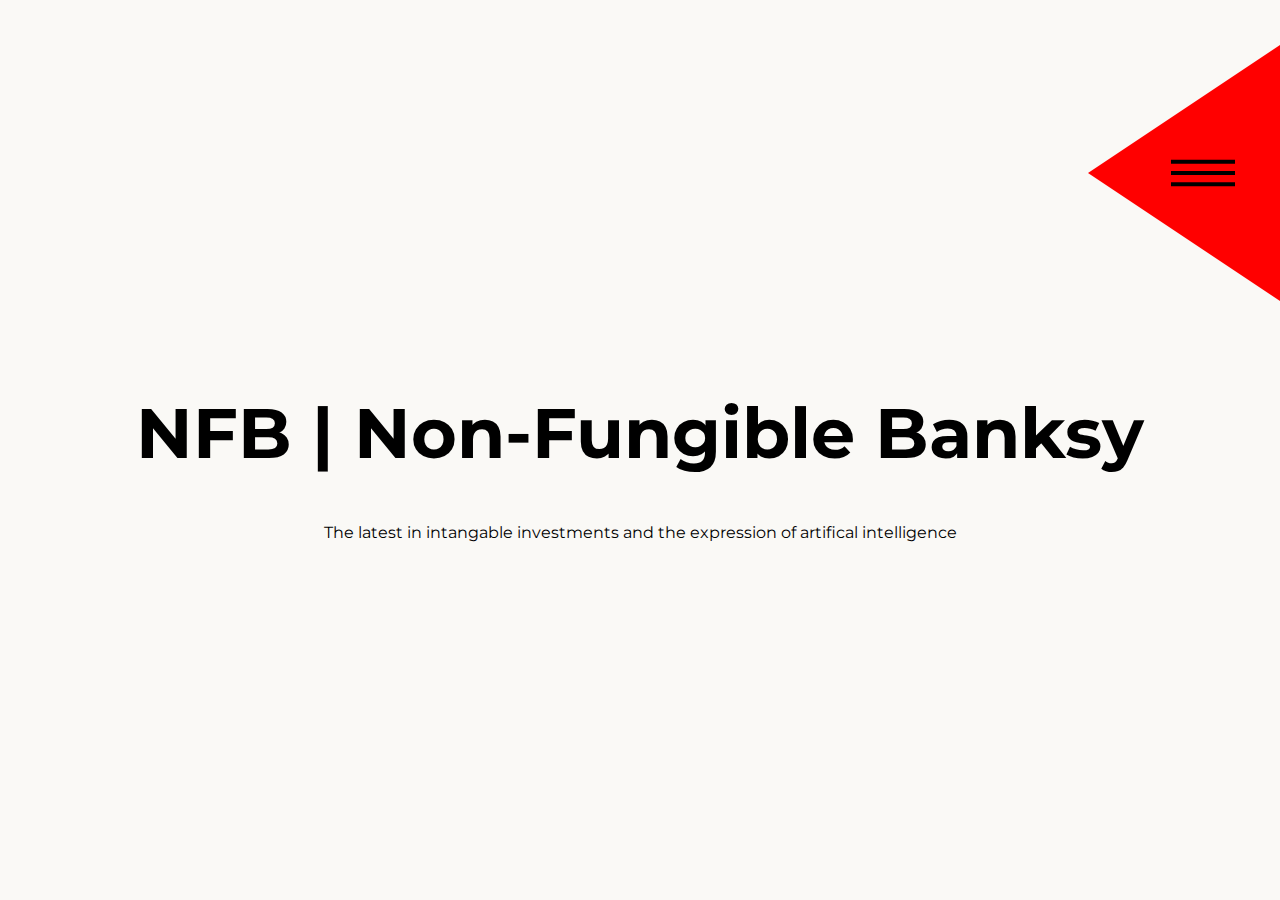
==== index.html @ 664fb0cc "Initial upload" ====
<!DOCTYPE html>
<html>
<head>
<meta name="viewport" content="width=device-width, initial-scale=1.0">
<link rel="stylesheet" href="styles.css">
<script src="script.js"></script>
</head>
<header>
  <div class="hamburger-icon" id="icon" aria-label="Toggle Menu">
    <span class="icon-1" id="a"></span>
    <span class="icon-2" id="b"></span>
    <span class="icon-3" id="c"></span>
  </div>

    <nav id="nav">
      <ul>
        <li>Home</li>
        <li>About</li>
        <li>Make a NFB</li>
        <li>Leaderboard</li>
      </ul>
    </nav>
    
    <div class="dark-red" id="red"></div>
  </header>

  <body>
    <section class="content">
      <h1>NFB | Non-Fungible Banksy</h1>
      <p class="small">The latest in intangable investments and the expression of artifical intelligence</p>
    </section>
  </body>
</html>
---- styles.css ----
/* Reset default margin and padding for the body and ul */
@import url(https://fonts.googleapis.com/css?family=Montserrat:400,700);
body {
  margin: 0;
  padding: 0;
  overflow-x: hidden;
  font-family: "montserrat", roboto;
}

header {
  width: 100%;
  height: 100%;
  background: #faf9f6;
  position: absolute;
  overflow-x: hidden;

}

.hamburger-icon {
  position: fixed;
  width: 15vw; /* Adjust as needed */
  height: 20vw; /* Adjust as needed */
  top: 5vh;
  right: 0vw;
  background-color: #ff0000;
  overflow: hidden;
  border: none;
  cursor: pointer;
  clip-path: polygon(100% 0%, 0% 50%, 100% 100%);
  transition: all 0.2s ease-in-out;
}

.icon-1,
.icon-2,
.icon-3 {
  position: absolute;
  top: 50%;
  left: 60%;
  transform: translate(-50%, -50%);
  width: 5vw;
  min-width: 32px;
  height: 0.5vw;
  max-height: 4px;
  min-height: 3px;
  background-color: black;
  cursor: pointer;
  transition: all 400ms cubic-bezier(0.84, 0.06, 0.52, 1.8);
}

.icon-1 {
  transform: translate(-50%, -50%) translateY(clamp(-18px, -1.25vh, -8px)); /* Center, rotate, and translate on y-axis */
  animation-delay: 100ms;
}

.icon-3 {
  transform: translate(-50%, -50%) translateY(clamp(8px, 1.25vh, 18px)); /* Center, rotate, and translate on y-axis */
  animation-delay: 250ms;
}




.icon-1.a {
  transform: translate(-50%, -50%) rotate(45deg); /* Center and rotate the icon */
}

.icon-3.b {
  transform: translate(-50%, -50%) rotate(-45deg); /* Center and rotate the icon */
}

.icon-2.c {
  opacity: 0;
}

.clear {
  clear: both;
}

@keyframes slideIn {
  0% {
    width: 0%;
    opacity: 0;
  }
  100% {
    width: 50%;
    opacity: 1;
  }
}
nav {
  background: #ff0000;
  position: absolute;
  top: 0;
  left: 0;
  height: 100%;
  width: 0%;
  z-index: 10;
  opacity: 0;
  transition: all 600ms cubic-bezier(0.62, 0.04, 0.3, 1.56);
  transition-delay: 100ms;
}

nav ul {
  margin: 0;
  position: absolute;
  top: 50%; /* Center vertically */
  left: 50%; /* Center horizontally */
  transform: translate(-50%, -50%); /* Center adjustment */
}

nav ul li {
  list-style: none;
  font-size: 24px;
  color: #fff;
  line-height: 2.2;
  text-transform: uppercase;
  letter-spacing: 1.7px;
}

nav.show {
  width: 50%;
  opacity: 1;
}

.dark-red {
  position: absolute;
  top: 0;
  left: 0;
  background: #8b0000;
  height: 100%;
  width: 0%;
  transition: all 500ms cubic-bezier(0.62, 0.04, 0.3, 1.8);
  transition-delay: 50ms;
  z-index: 5;
  opacity: 1;
}

.dark-red.slide {
  width: 50%;
  opacity: 1;
}

@keyframes shotup {
  0% {
    transform: translateY(300%);
    opacity: 0;
  }
  90% {
    transform: translateY(-50px);
  }
  100% {
    transform: translateY(0%);
    opacity: 1;
  }
}
.content {
  position: absolute;
  top: 50%;
  left: 50%;
  width: 100%;
  transform: translate(-50%, -50%);
  text-align: center;
}
.content h1 {
  font-size: 70px;
  animation: shotup 600ms ease-in-out;
  animation-delay: 300ms;
}
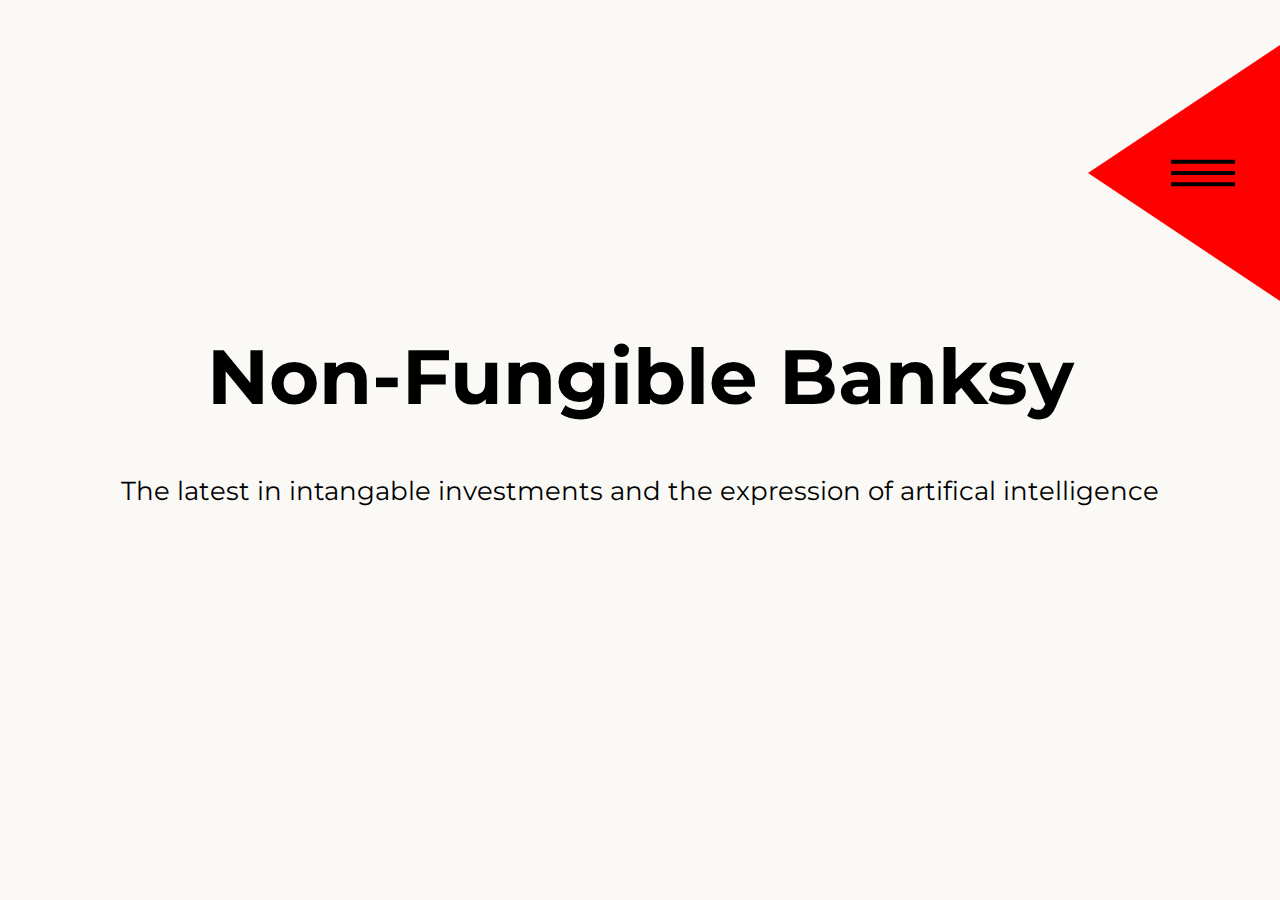
==== commit 8081be83: "Minor Aspect Changes" ====
--- a/index.html
+++ b/index.html
@@ -26,8 +26,8 @@
 
   <body>
     <section class="content">
-      <h1>NFB | Non-Fungible Banksy</h1>
-      <p class="small">The latest in intangable investments and the expression of artifical intelligence</p>
+      <h1>Non-Fungible Banksy</h1>
+      <p>The latest in intangable investments and the expression of artifical intelligence</p>
     </section>
   </body>
 </html>--- a/styles.css
+++ b/styles.css
@@ -19,7 +19,9 @@
 .hamburger-icon {
   position: fixed;
   width: 15vw; /* Adjust as needed */
+  min-width: 100px;
   height: 20vw; /* Adjust as needed */
+  min-height: 150px;
   top: 5vh;
   right: 0vw;
   background-color: #ff0000;
@@ -28,6 +30,7 @@
   cursor: pointer;
   clip-path: polygon(100% 0%, 0% 50%, 100% 100%);
   transition: all 0.2s ease-in-out;
+  z-index: 232;
 }
 
 .icon-1,
@@ -104,12 +107,12 @@
   position: absolute;
   top: 50%; /* Center vertically */
   left: 50%; /* Center horizontally */
-  transform: translate(-50%, -50%); /* Center adjustment */
+  transform: translate(-60%, -50%); /* Center adjustment */
 }
 
 nav ul li {
   list-style: none;
-  font-size: 24px;
+  font-size: 20px;
   color: #fff;
   line-height: 2.2;
   text-transform: uppercase;
@@ -154,14 +157,20 @@
 }
 .content {
   position: absolute;
-  top: 50%;
+  top: 45%;
   left: 50%;
   width: 100%;
   transform: translate(-50%, -50%);
   text-align: center;
 }
 .content h1 {
-  font-size: 70px;
+  font-size: max(20px, 6vw, 70px);
   animation: shotup 600ms ease-in-out;
   animation-delay: 300ms;
 }
+
+.content p {
+  font-size: max(12px, 2vw, 20px);
+  animation: shotup 600ms ease-in-out;
+  animation-delay: 600ms;
+}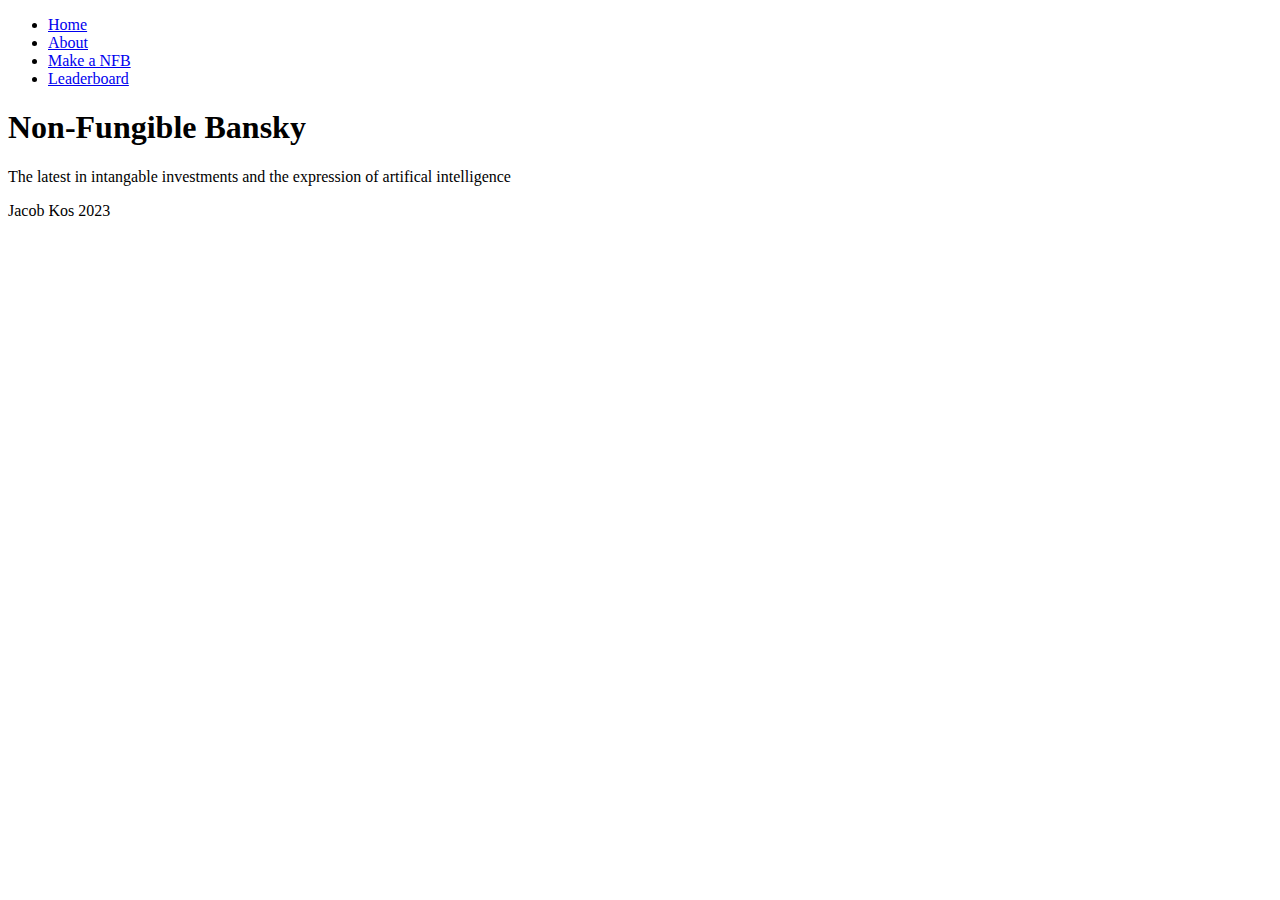
==== commit c0d61f89: "Update index.html" ====
--- a/index.html
+++ b/index.html
@@ -1,33 +1,36 @@
-<!DOCTYPE html>
-<html>
-<head>
-<meta name="viewport" content="width=device-width, initial-scale=1.0">
-<link rel="stylesheet" href="styles.css">
-<script src="script.js"></script>
-</head>
-<header>
-  <div class="hamburger-icon" id="icon" aria-label="Toggle Menu">
-    <span class="icon-1" id="a"></span>
-    <span class="icon-2" id="b"></span>
-    <span class="icon-3" id="c"></span>
-  </div>
-
-    <nav id="nav">
-      <ul>
-        <li>Home</li>
-        <li>About</li>
-        <li>Make a NFB</li>
-        <li>Leaderboard</li>
-      </ul>
-    </nav>
-    
-    <div class="dark-red" id="red"></div>
-  </header>
-
-  <body>
-    <section class="content">
-      <h1>Non-Fungible Banksy</h1>
-      <p>The latest in intangable investments and the expression of artifical intelligence</p>
-    </section>
-  </body>
+<!DOCTYPE html>
+<html>
+<head>
+<meta name="viewport" content="width=device-width, initial-scale=1.0">
+<link rel="stylesheet" href="style.css">
+<script src="script.js"></script>
+</head>
+<header>
+  <div class="hamburger-icon" id="icon" aria-label="Toggle Menu">
+    <span class="icon-1" id="a"></span>
+    <span class="icon-2" id="b"></span>
+    <span class="icon-3" id="c"></span>
+  </div>
+
+    <nav id="nav">
+      <ul>
+        <li><a href="about.html">Home</a></li>
+        <li><a href="about.html">About</a></li>
+        <li><a href="about.html">Make a NFB</a></li>
+        <li><a href="about.html">Leaderboard</a></li>
+      </ul>
+    </nav>
+    
+    <div class="dark-red" id="red"></div>
+  </header>
+
+  <body>
+    <section class="content">
+      <h1>Non-Fungible Bansky</h1>
+      <p>The latest in intangable investments and the expression of artifical intelligence</p>
+    </section>
+  </body>
+<footer>
+  <p>Jacob Kos 2023</p>
+</footer>
 </html>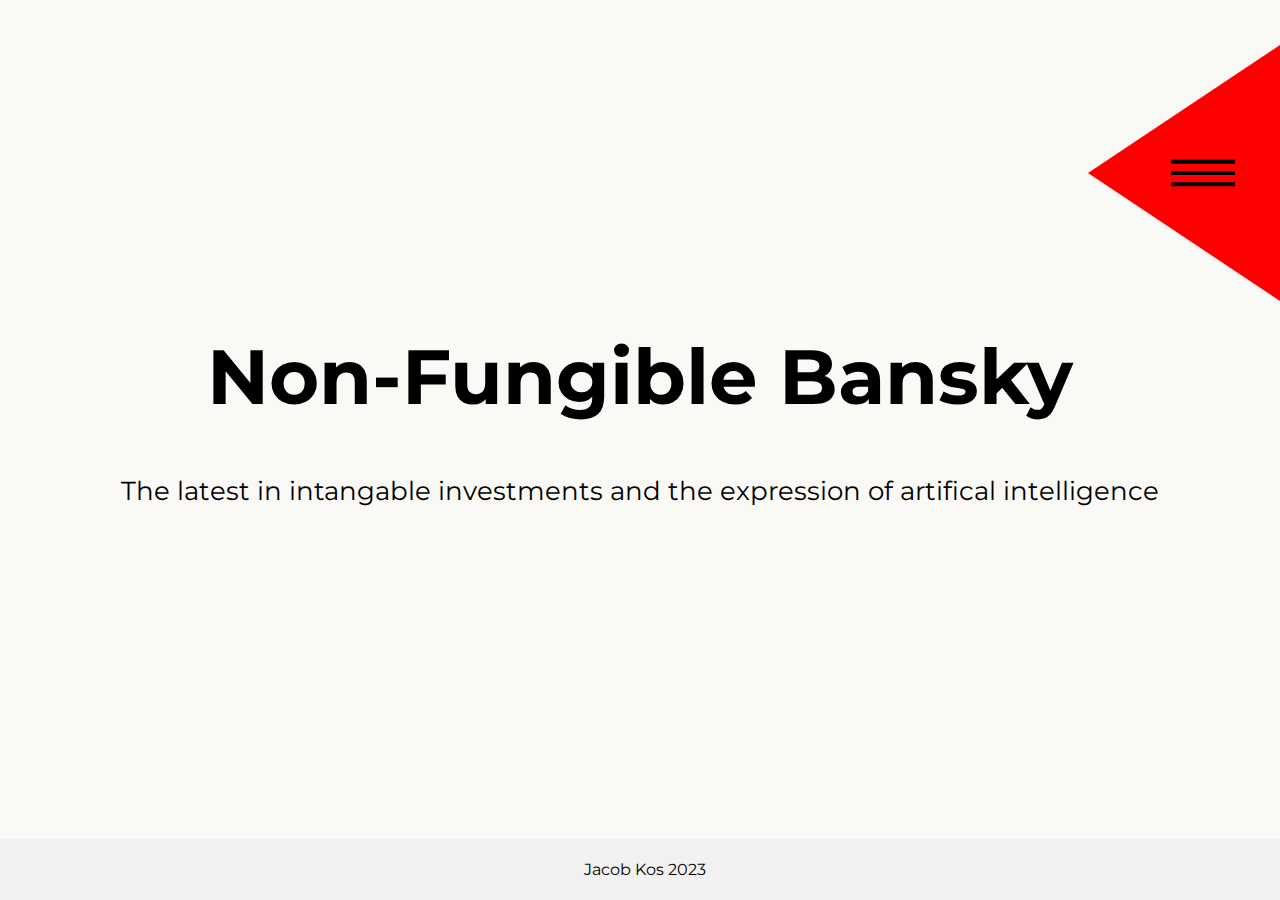
==== commit 02b18177: "Update index.html" ====
--- a/index.html
+++ b/index.html
@@ -2,7 +2,7 @@
 <html>
 <head>
 <meta name="viewport" content="width=device-width, initial-scale=1.0">
-<link rel="stylesheet" href="style.css">
+<link rel="stylesheet" href="styles.css">
 <script src="script.js"></script>
 </head>
 <header>
--- a/styles.css
+++ b/styles.css
@@ -0,0 +1,195 @@
+/* Reset default margin and padding for the body and ul */
+@import url(https://fonts.googleapis.com/css?family=Montserrat:400,700);
+body {
+  margin: 0;
+  padding: 0;
+  overflow-x: hidden;
+  font-family: "montserrat", roboto;
+  display: flex;
+  flex-direction: column;
+  min-height: 100vh;
+}
+
+
+header {
+  width: 100%;
+  height: 100%;
+  background: #faf9f6;
+  position: absolute;
+  overflow-x: hidden;
+
+}
+
+.hamburger-icon {
+  position: fixed;
+  width: 15vw; /* Adjust as needed */
+  min-width: 100px;
+  height: 20vw; /* Adjust as needed */
+  min-height: 150px;
+  top: 5vh;
+  right: 0vw;
+  background-color: #ff0000;
+  overflow: hidden;
+  border: none;
+  cursor: pointer;
+  clip-path: polygon(100% 0%, 0% 50%, 100% 100%);
+  transition: all 0.2s ease-in-out;
+  z-index: 232;
+}
+
+.icon-1,
+.icon-2,
+.icon-3 {
+  position: absolute;
+  top: 50%;
+  left: 60%;
+  transform: translate(-50%, -50%);
+  width: 5vw;
+  min-width: 32px;
+  height: 0.5vw;
+  max-height: 4px;
+  min-height: 3px;
+  background-color: black;
+  cursor: pointer;
+  transition: all 400ms cubic-bezier(0.84, 0.06, 0.52, 1.8);
+}
+
+.icon-1 {
+  transform: translate(-50%, -50%) translateY(clamp(-18px, -1.25vh, -8px)); /* Center, rotate, and translate on y-axis */
+  animation-delay: 100ms;
+}
+
+.icon-3 {
+  transform: translate(-50%, -50%) translateY(clamp(8px, 1.25vh, 18px)); /* Center, rotate, and translate on y-axis */
+  animation-delay: 250ms;
+}
+
+
+
+
+.icon-1.a {
+  transform: translate(-50%, -50%) rotate(45deg); /* Center and rotate the icon */
+}
+
+.icon-3.b {
+  transform: translate(-50%, -50%) rotate(-45deg); /* Center and rotate the icon */
+}
+
+.icon-2.c {
+  opacity: 0;
+}
+
+.clear {
+  clear: both;
+}
+
+@keyframes slideIn {
+  0% {
+    width: 0%;
+    opacity: 0;
+  }
+  100% {
+    width: 50%;
+    opacity: 1;
+  }
+}
+nav {
+  background: #ff0000;
+  position: absolute;
+  top: 0;
+  left: 0;
+  height: 100%;
+  width: 0%;
+  z-index: 10;
+  opacity: 0;
+  transition: all 600ms cubic-bezier(0.62, 0.04, 0.3, 1.56);
+  transition-delay: 100ms;
+}
+
+nav ul {
+  margin: 0;
+  position: absolute;
+  top: 50%; /* Center vertically */
+  left: 50%; /* Center horizontally */
+  transform: translate(-60%, -50%); /* Center adjustment */
+}
+
+nav ul li {
+  list-style: none;
+  font-size: 18px;
+  color: #fff;
+  line-height: 2.2;
+  text-transform: uppercase;
+  letter-spacing: 1.7px;
+}
+
+a:link {
+  color: #fff; 
+  background-color: transparent; 
+  text-decoration: none;
+  font-weight: bold; 
+}
+
+nav.show {
+  width: 50%;
+  opacity: 1;
+}
+
+.dark-red {
+  position: absolute;
+  top: 0;
+  left: 0;
+  background: #8b0000;
+  height: 100%;
+  width: 0%;
+  transition: all 500ms cubic-bezier(0.62, 0.04, 0.3, 1.8);
+  transition-delay: 50ms;
+  z-index: 5;
+  opacity: 1;
+}
+
+.dark-red.slide {
+  width: 50%;
+  opacity: 1;
+}
+
+@keyframes shotup {
+  0% {
+    transform: translateY(300%);
+    opacity: 0;
+  }
+  90% {
+    transform: translateY(-50px);
+  }
+  100% {
+    transform: translateY(0%);
+    opacity: 1;
+  }
+}
+.content {
+  position: absolute;
+  top: 45%;
+  left: 50%;
+  width: 100%;
+  transform: translate(-50%, -50%);
+  text-align: center;
+  flex: 1;
+}
+.content h1 {
+  font-size: max(20px, 6vw, 70px);
+}
+
+.content p {
+  font-size: max(12px, 2vw, 20px);
+  animation: shotup 600ms ease-in-out;
+  animation-delay: 600ms;
+}
+
+  footer {
+    background-color: #f1f1f1;
+    padding: min(1vh, 5px);
+    text-align: center;
+    position: fixed;
+    bottom: 0;
+    width: 100%;
+  }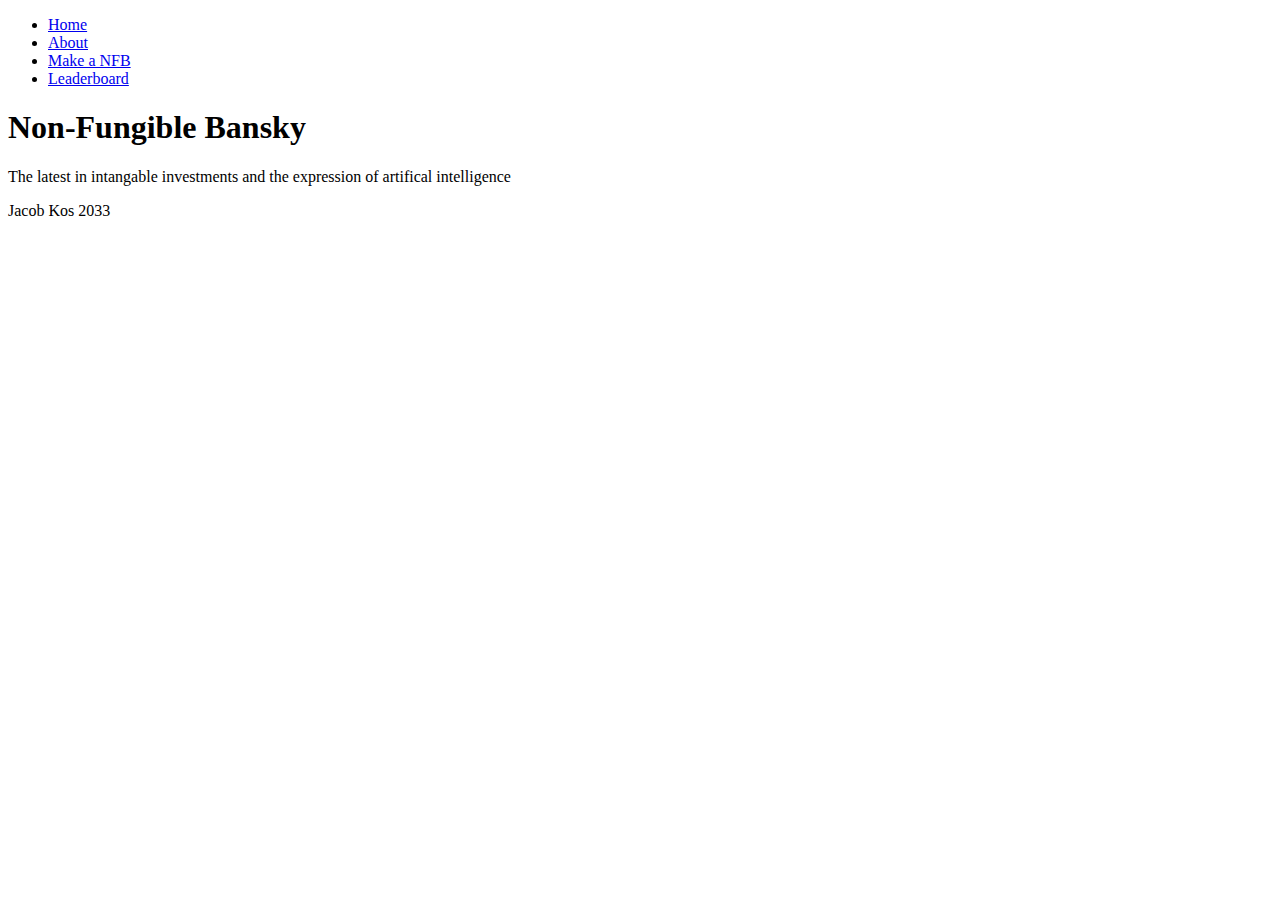
==== commit 17e33009: "Update index.html" ====
--- a/index.html
+++ b/index.html
@@ -1,8 +1,8 @@
 <!DOCTYPE html>
 <html>
 <head>
-<meta name="viewport" content="width=device-width, initial-scale=1.0">
-<link rel="stylesheet" href="styles.css">
+<meta name="viewport" content="width=device-width, initial-scale=1.0  viewport-fit=cover">
+<link rel="stylesheet" href="style.css">
 <script src="script.js"></script>
 </head>
 <header>
@@ -31,6 +31,6 @@
     </section>
   </body>
 <footer>
-  <p>Jacob Kos 2023</p>
+  <p>Jacob Kos 2033</p>
 </footer>
 </html>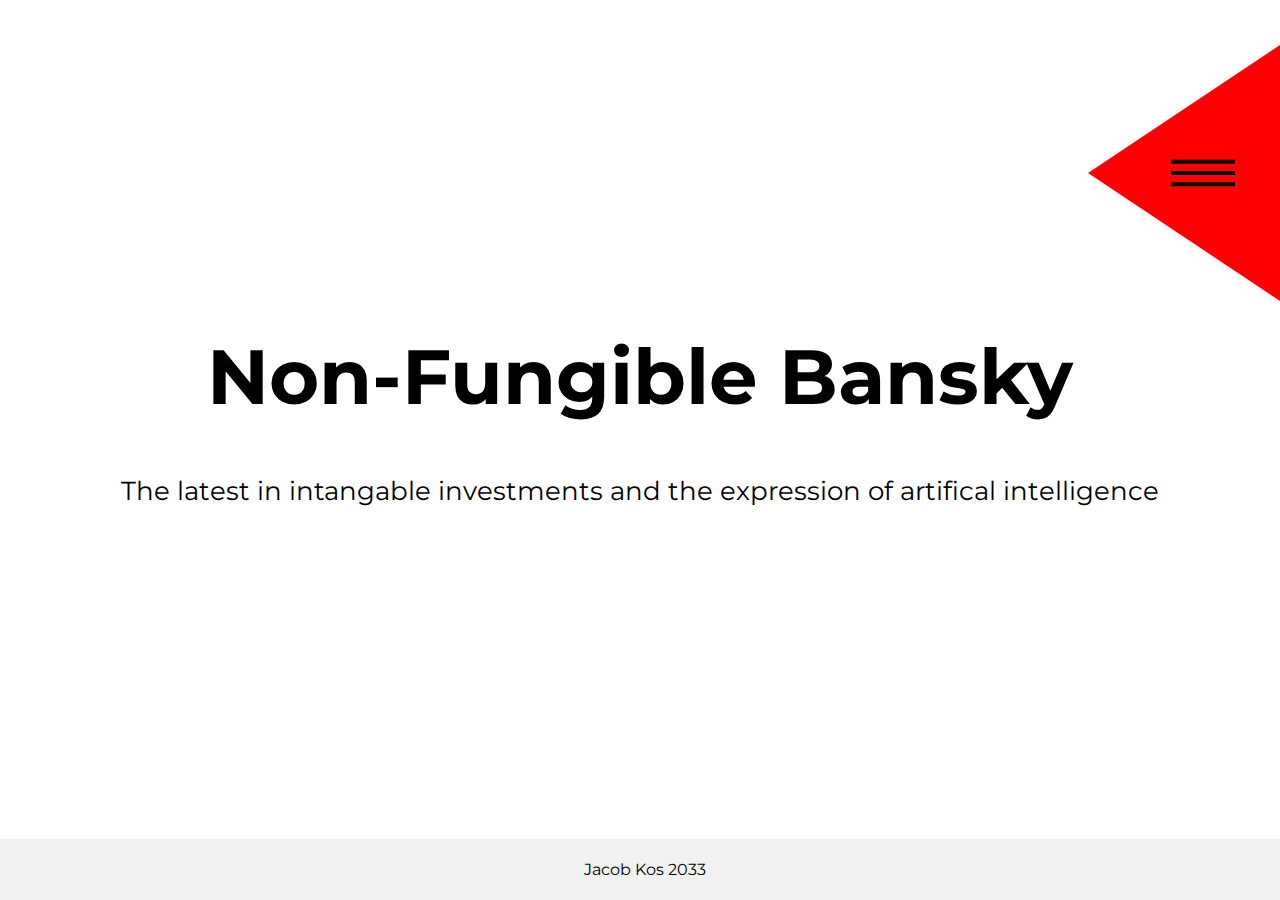
==== commit 4e4cb04c: "Hotfix for mobile changes and added title and Icon" ====
--- a/index.html
+++ b/index.html
@@ -2,10 +2,12 @@
 <html>
 <head>
 <meta name="viewport" content="width=device-width, initial-scale=1.0  viewport-fit=cover">
-<link rel="stylesheet" href="style.css">
+<link rel="stylesheet" href="styles.css">
+<link rel="icon" type="image/x-icon" href="images/Icon.ico">
 <script src="script.js"></script>
 </head>
 <header>
+  <title>Bansky - Home</title>
   <div class="hamburger-icon" id="icon" aria-label="Toggle Menu">
     <span class="icon-1" id="a"></span>
     <span class="icon-2" id="b"></span>
--- a/styles.css
+++ b/styles.css
@@ -0,0 +1,195 @@
+/* Reset default margin and padding for the body and ul */
+@import url(https://fonts.googleapis.com/css?family=Montserrat:400,700);
+html {
+  background: faf9f6;
+  padding: env(safe-area-inset); 
+}
+
+body {
+  margin: 0;
+  padding: 0;
+  overflow-x: hidden;
+  font-family: "montserrat", roboto;
+  display: flex;
+  flex-direction: column;
+  min-height: 100vh;
+}
+
+header {
+  width: 100%;
+  height: 100%;
+  position: absolute;
+  overflow-x: hidden;
+}
+
+.hamburger-icon {
+  position: fixed;
+  width: 15vw; /* Adjust as needed */
+  min-width: 80px;
+  height: 20vw; /* Adjust as needed */
+  min-height: 130px;
+  top: 5vh;
+  right: 0vw;
+  background-color: #ff0000;
+  overflow: hidden;
+  border: none;
+  cursor: pointer;
+  clip-path: polygon(100% 0%, 0% 50%, 100% 100%);
+  transition: all 0.2s ease-in-out;
+  z-index: 232;
+}
+
+.icon-1,
+.icon-2,
+.icon-3 {
+  position: absolute;
+  top: 50%;
+  left: 60%;
+  transform: translate(-50%, -50%);
+  width: 5vw;
+  min-width: 32px;
+  height: 0.5vw;
+  max-height: 4px;
+  min-height: 3px;
+  background-color: black;
+  cursor: pointer;
+  transition: all 400ms cubic-bezier(0.84, 0.06, 0.52, 1.8);
+}
+
+.icon-1 {
+  transform: translate(-50%, -50%) translateY(clamp(-18px, -1.25vh, -8px)); /* Center, rotate, and translate on y-axis */
+  animation-delay: 100ms;
+}
+
+.icon-3 {
+  transform: translate(-50%, -50%) translateY(clamp(8px, 1.25vh, 18px)); /* Center, rotate, and translate on y-axis */
+  animation-delay: 250ms;
+}
+
+.icon-1.a {
+  transform: translate(-50%, -50%) rotate(45deg); /* Center and rotate the icon */
+}
+
+.icon-3.b {
+  transform: translate(-50%, -50%) rotate(-45deg); /* Center and rotate the icon */
+}
+
+.icon-2.c {
+  opacity: 0;
+}
+
+.clear {
+  clear: both;
+}
+
+@keyframes slideIn {
+  0% {
+    width: 0%;
+    opacity: 0;
+  }
+  100% {
+    width: 50%;
+    opacity: 1;
+  }
+}
+
+nav {
+  background: #ff0000;
+  position: absolute;
+  top: 0;
+  left: 0;
+  height: 100%;
+  width: 0%;
+  z-index: 10;
+  opacity: 0;
+  transition: all 600ms cubic-bezier(0.62, 0.04, 0.3, 1.56);
+  transition-delay: 100ms;
+}
+
+nav ul {
+  margin: 0;
+  position: absolute;
+  top: 50%; /* Center vertically */
+  left: 45%; /* Center horizontally */
+  transform: translate(-60%, -50%); /* Center adjustment */
+}
+
+nav ul li {
+  list-style: none;
+  font-size: min(30vh, 14px);
+  color: #fff;
+  line-height: 2.2;
+  text-transform: uppercase;
+  letter-spacing: 1.7px;
+}
+
+a:link {
+  color: #fff; 
+  background-color: transparent; 
+  text-decoration: none;
+  font-weight: bold; 
+}
+
+nav.show {
+  width: 50%;
+  opacity: 1;
+}
+
+.dark-red {
+  position: absolute;
+  top: 0;
+  left: 0;
+  background: #8b0000;
+  height: 100%;
+  width: 0%;
+  transition: all 500ms cubic-bezier(0.62, 0.04, 0.3, 1.8);
+  transition-delay: 50ms;
+  z-index: 5;
+  opacity: 1;
+}
+
+.dark-red.slide {
+  width: 50%;
+  opacity: 1;
+}
+
+@keyframes shotup {
+  0% {
+    transform: translateY(300%);
+    opacity: 0;
+  }
+  90% {
+    transform: translateY(-50px);
+  }
+  100% {
+    transform: translateY(0%);
+    opacity: 1;
+  }
+}
+.content {
+  position: absolute;
+  top: 45%;
+  left: 50%;
+  width: 100%;
+  transform: translate(-50%, -50%);
+  text-align: center;
+  flex: 1;
+}
+.content h1 {
+  font-size: max(20px, 6vw, 70px);
+}
+
+.content p {
+  font-size: max(12px, 2vw, 20px);
+  animation: shotup 600ms ease-in-out;
+  animation-delay: 600ms;
+}
+
+footer {
+  background-color: #f1f1f1;
+  padding: min(1vh, 5px);
+  text-align: center;
+  position: fixed;
+    bottom: 0;
+  width: 100%;
+  }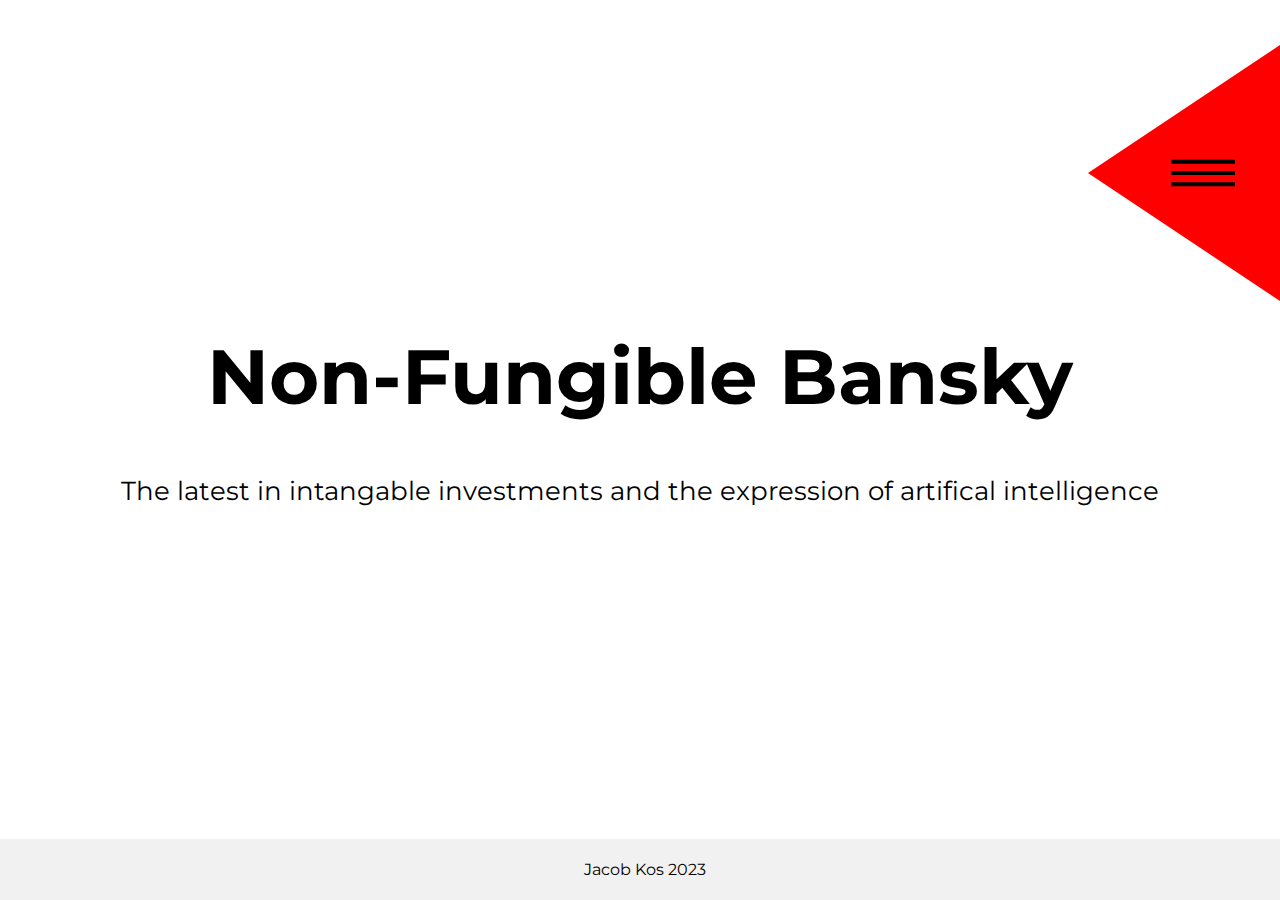
==== commit 0d229e36: "Update index.html" ====
--- a/index.html
+++ b/index.html
@@ -2,10 +2,12 @@
 <html>
 <head>
 <meta name="viewport" content="width=device-width, initial-scale=1.0  viewport-fit=cover">
+<link rel="stylesheet" href="loadscreen.css">
 <link rel="stylesheet" href="styles.css">
 <link rel="icon" type="image/x-icon" href="images/Icon.ico">
 <script src="script.js"></script>
 </head>
+<body>
 <header>
   <title>Bansky - Home</title>
   <div class="hamburger-icon" id="icon" aria-label="Toggle Menu">
@@ -16,23 +18,28 @@
 
     <nav id="nav">
       <ul>
-        <li><a href="about.html">Home</a></li>
+        <li><a href="index.html">Home</a></li>
         <li><a href="about.html">About</a></li>
-        <li><a href="about.html">Make a NFB</a></li>
-        <li><a href="about.html">Leaderboard</a></li>
+        <li><a href="generate.html">Make a NFB</a></li>
+        <li><a href="leaderboard.html">Leaderboard</a></li>
       </ul>
     </nav>
     
     <div class="dark-red" id="red"></div>
   </header>
-
-  <body>
+  <div id="loader">
+    <div class="loader-icon"></div>
+    <div class="inner-square"></div>
+  </div>
+  
+<div style="display: none;" id="myDiv" class="animate-bottom">
     <section class="content">
       <h1>Non-Fungible Bansky</h1>
       <p>The latest in intangable investments and the expression of artifical intelligence</p>
     </section>
   </body>
+</div>
 <footer>
-  <p>Jacob Kos 2033</p>
+  <p>Jacob Kos 2023</p>
 </footer>
 </html>--- a/loadscreen.css
+++ b/loadscreen.css
@@ -0,0 +1,34 @@
+/* loadscreen.css */
+#loader {
+    --size: clamp(20px, 20vw, 220px);
+    position: absolute;
+    left: 50%;
+    top: 50%;
+    z-index: 1;
+    width: var(--size);
+    height: var(--size);
+    margin: calc(-1 * var(--size) / 2) 0 0 calc(-1 * var(--size) / 2);
+    background-color: rgb(255, 255, 255);
+    box-shadow: 0px 0px 4vw rgba(0, 0, 0, 0.5);
+    animation: spin 2s linear infinite;
+}
+
+.inner-square {
+    position: absolute;
+    top: 0;
+    left: 0;
+    width: 50%;
+    height: 50%;
+    background-color: red;
+    
+}
+
+@-webkit-keyframes spin {
+    0% { -webkit-transform: rotate(0deg); } /* Rotate the square */
+    100% { -webkit-transform: rotate(360deg); }
+}
+
+@keyframes spin {
+    0% { transform: rotate(0deg); } /* Rotate the square */
+    100% { transform: rotate(360deg); }
+}
--- a/styles.css
+++ b/styles.css
@@ -13,6 +13,7 @@
   display: flex;
   flex-direction: column;
   min-height: 100vh;
+  transition: background-color 0.5s ease;
 }
 
 header {
@@ -116,14 +117,14 @@
 
 nav ul li {
   list-style: none;
-  font-size: min(30vh, 14px);
+  font-size: clamp(12px, 2vw, 30px);
   color: #fff;
   line-height: 2.2;
   text-transform: uppercase;
   letter-spacing: 1.7px;
 }
 
-a:link {
+a {
   color: #fff; 
   background-color: transparent; 
   text-decoration: none;
@@ -185,6 +186,25 @@
   animation-delay: 600ms;
 }
 
+.aboutcontent {
+  position: absolute;
+  top: 45%;
+  left: 50%;
+  width: 90%;
+  transform: translate(-50%, -50%);
+  text-align: left;
+  flex: 1;
+}
+
+.aboutcontent h2 {
+  font-size: max(20px, 4vw, 50px);
+}
+
+.aboutcontent p {
+  text-align: justify;
+  font-size: max(8px, 1vw, 12px);
+}
+
 footer {
   background-color: #f1f1f1;
   padding: min(1vh, 5px);
